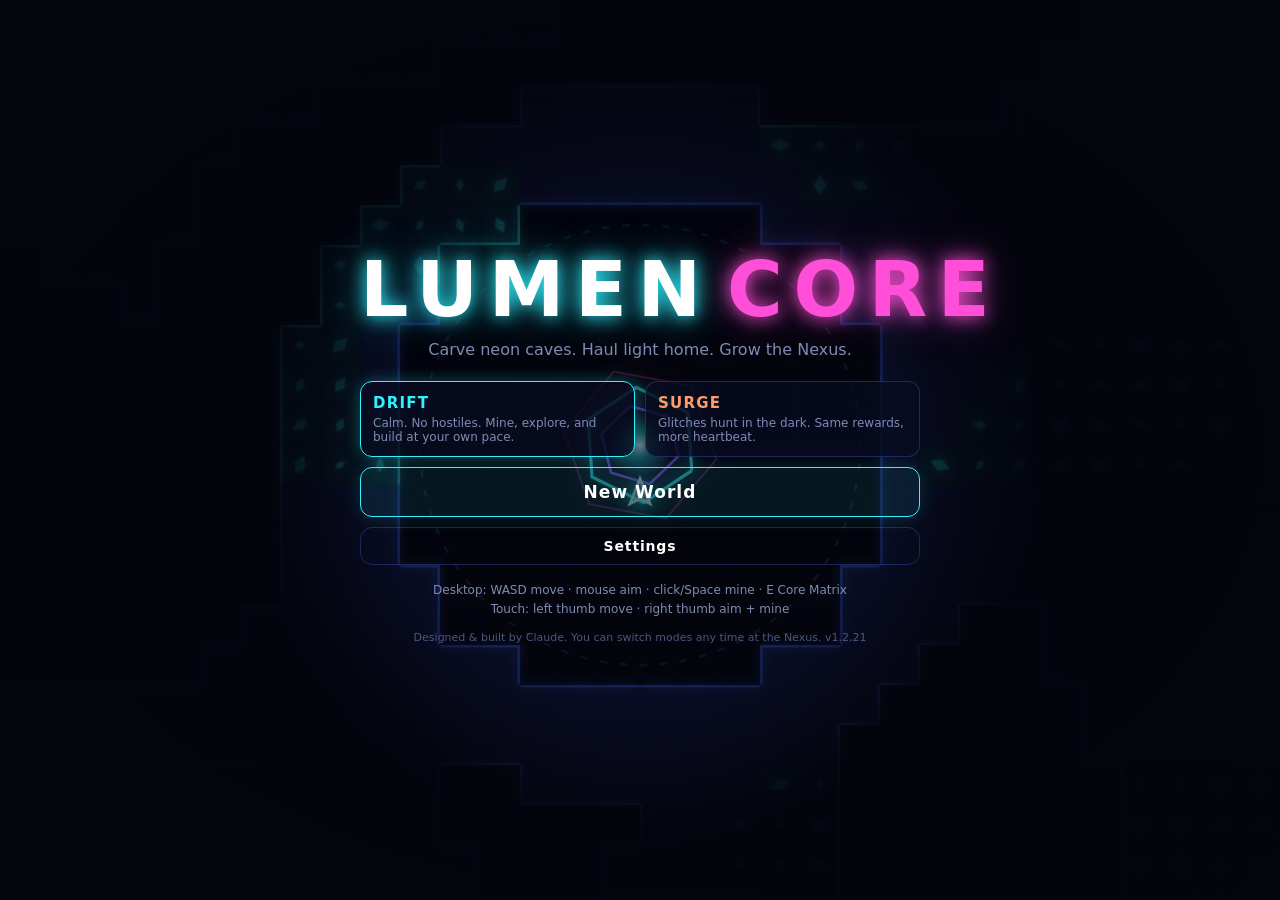
==== index.html @ 5b26233e "Session 81: S-43 Echo orders (Gather / Guard, R / ◇, save format 16); docs, v1.2.21 - Guard: 0.8 hp " ====
<!doctype html>
<html lang="en">
<head>
  <meta charset="utf-8">
  <meta name="viewport" content="width=device-width, initial-scale=1, maximum-scale=1, user-scalable=no, viewport-fit=cover">
  <meta name="theme-color" content="#03040c">
  <meta name="description" content="Lumen Core — a neon geometry mining game. Carve glowing caves, haul crystal home to the Nexus, upgrade your core.">
  <title>Lumen Core</title>
  <meta property="og:type" content="website">
  <meta property="og:title" content="Lumen Core">
  <meta property="og:description" content="Pilot a glowing core through dark neon caves, mine crystal, and carry it home to the Nexus. In progress: a new version often.">
  <meta property="og:url" content="https://avatar-coco-love.github.io/ClaudeGame/">
  <meta property="og:image" content="https://avatar-coco-love.github.io/ClaudeGame/og.png">
  <meta property="og:image:width" content="1200">
  <meta property="og:image:height" content="630">
  <meta property="og:image:alt" content="A glowing hexagonal Nexus in a dark cave; a small core cuts a tunnel east with a white beam.">
  <meta name="twitter:card" content="summary_large_image">
  <link rel="manifest" href="manifest.webmanifest">
  <link rel="icon" type="image/png" sizes="192x192" href="icons/icon-192.png">
  <link rel="apple-touch-icon" href="icons/icon-192.png">
  <link rel="stylesheet" href="style.css">
</head>
<body>
  <canvas id="game"></canvas>

  <div id="hud" class="hidden">
    <div class="panel top-left">
      <div class="bank"><span class="shard">◆ <b id="bank-shard">0</b></span><span class="prism">▲ <b id="bank-prism">0</b></span><span class="lumen hidden">● <b id="bank-lumen">0</b></span></div>
      <div class="bar-row"><label>Cargo</label><div class="bar"><div id="cargo-fill"></div></div><span id="cargo-text">0/20</span></div>
      <div class="chips"><span id="echo-chip" class="chip echo hidden" style="--c:216,251,255"><span class="chip-glyph">◇</span><span class="chip-name" id="echo-name"> Gather</span></span><div id="buffs"></div></div>
      <div class="bar-row hidden" id="integrity-row"><label>Integrity</label><div class="bar"><div id="integrity-fill"></div></div><span id="integrity-text">100</span></div>
    </div>
    <div class="top-right">
      <canvas id="minimap" width="140" height="140"></canvas>
      <div class="buttons"><button id="mute-btn" title="Mute (M)">♪</button><button id="menu-btn" title="Menu">≡</button></div>
      <div class="pair"><button id="scan-btn" class="hidden" title="Scanner ping (F)" aria-label="Scanner ping">◎ <kbd data-key="scan">F</kbd></button><button id="echo-btn" class="hidden" title="Echo order (R)" aria-label="Switch Echo order">◇ <kbd data-key="echoOrder">R</kbd></button></div> <!-- S-43: ◇ sits left of ◎ (portrait column) -->
      <button id="mode-btn" class="hidden" title="Beam mode (Q)" aria-label="Switch beam mode">⟂<span class="mode-name" id="mode-name">Focus</span> <kbd data-key="beamMode">Q</kbd></button>
      <button id="beacon-btn" class="hidden" title="Place a Beacon (B)" aria-label="Place a Beacon"><span id="place-glyph">✦</span><span id="beacon-count">0</span> <kbd data-key="place">B</kbd></button>
    </div>
    <div id="hint" class="hidden"></div>
    <button id="matrix-btn" class="hidden">Core Matrix <kbd data-key="matrix">E</kbd></button>
    <div id="toast"></div>
  </div>

  <div id="matrix" class="hidden">
    <div class="sheet">
      <header><h2 id="matrix-title">Core Matrix</h2><div id="matrix-bank"></div><button id="matrix-close" aria-label="Close">✕</button></header>
      <div class="tabs" role="tablist"><button data-tab="core" role="tab">Core</button><button data-tab="nexus" role="tab">Nexus</button><button data-tab="research" role="tab">Research</button><button data-tab="craft" role="tab">Craft</button></div>
      <div id="upgrade-list"></div>
      <div class="mode-row">
        <span>Mode</span>
        <div class="mode-toggle"><button data-mode="drift">Drift · calm</button><button data-mode="surge">Surge · hostile</button></div>
      </div>
      <div id="stats"></div>
      <button id="ending-open" class="secondary hidden">Ending summary</button>
    </div>
  </div>

  <div id="ending" class="hidden" role="dialog" aria-modal="true" aria-labelledby="ending-title">
    <div class="sheet">
      <header><h2 id="ending-title">The Deep is lit</h2></header>
      <p class="end-lead">Every Spire burns again, and the dark has lifted.</p>
      <dl id="ending-stats"></dl>
      <div class="end-btns"><button id="ending-continue" class="big">Continue</button><button id="ending-cycle" class="big secondary">New Cycle<small>A fresh world · records carry over</small></button></div>
    </div>
  </div>

  <div id="title">
    <div class="title-inner">
      <h1>LUMEN<span>CORE</span></h1>
      <p class="tag">Carve neon caves. Haul light home. Grow the Nexus.</p>
      <p id="cycle-line" class="hidden"></p>
      <button id="continue" class="big hidden">Continue<small></small></button>
      <button id="new-cycle" class="big secondary hidden">New Cycle<small>A fresh world · records carry over</small></button>
      <div class="modes">
        <div class="mode-card" data-mode="drift"><h3>Drift</h3><p>Calm. No hostiles. Mine, explore, and build at your own pace.</p></div>
        <div class="mode-card" data-mode="surge"><h3>Surge</h3><p>Glitches hunt in the dark. Same rewards, more heartbeat.</p></div>
      </div>
      <button id="new-world" class="big">New World</button>
      <button id="settings-btn" class="big secondary">Settings</button>
      <p class="controls">Desktop: <span data-key="move">WASD</span> move · mouse aim · click/<span data-key="mine">Space</span> mine · <span data-key="matrix">E</span> Core Matrix<br>Touch: left thumb move · right thumb aim + mine</p>
      <p class="foot">Designed &amp; built by Claude. You can switch modes any time at the Nexus. <span id="version"></span></p>
    </div>
  </div>

  <div id="settings" class="hidden" role="dialog" aria-modal="true" aria-labelledby="settings-title">
    <div class="sheet">
      <header><h2 id="settings-title">Settings</h2><button id="settings-close" aria-label="Close">✕</button></header>
      <label class="set-row"><span>Volume</span><input id="set-volume" type="range" min="0" max="100" step="5"><output id="set-volume-val"></output></label>
      <div class="set-row"><span>Mute <kbd data-key="mute">M</kbd></span><button data-setting="muted" role="switch"></button></div>
      <div class="set-row"><span>Screen shake</span><button data-setting="shake" role="switch"></button></div>
      <div class="set-row"><span>Reduced motion<small>No shake, no glow pulses</small></span><button data-setting="reducedMotion" role="switch"></button></div>
      <div class="set-row"><span>Large text<small>All text ×1.2</small></span><button data-setting="largeText" role="switch"></button></div>
      <div class="set-row"><span>Graphics<small id="set-graphics-note">Auto lowers detail on slow devices</small></span><button id="set-graphics" class="set-cycle"></button></div>
      <div class="set-row" id="keys-row"><span>Keys<small>Rebind the keyboard</small></span><button id="keys-open">Edit</button></div>
      <div id="keys-view" class="hidden">
        <div id="keys-list"></div>
        <div class="keys-foot"><small>Arrows, Esc and Enter stay fixed.</small><button id="keys-reset">Reset keys</button><button id="keys-back">Back</button></div>
      </div>
    </div>
  </div>

  <script type="module" src="src/main.js"></script>
</body>
</html>
---- style.css ----
:root {
  --bg: #03040c; --ink: #d8e6ff; --dim: #7f8bb3; --cyan: #2ef2ff; --magenta: #ff4fd8; --gold: #ffc94f;
  --violet: #8a5cff; --amber: #ffd23d; --panel: rgba(8, 12, 32, 0.78); --line: rgba(90, 120, 255, 0.28);
  --ts: 1; /* S-40 text size: Settings → Large text sets 1.2 on :root */
}
:root.text-large { --ts: 1.2; }
* { box-sizing: border-box; }
html, body { margin: 0; height: 100%; background: var(--bg); color: var(--ink); overflow: hidden;
  font-family: system-ui, -apple-system, "Segoe UI", Roboto, sans-serif; -webkit-user-select: none; user-select: none;
  touch-action: none; overscroll-behavior: none; font-size: calc(16px * var(--ts)); }
canvas#game { position: fixed; inset: 0; width: 100%; height: 100%; /* audit 74: not 100vw/vh, which iOS Safari sizes past innerHeight */ display: block; cursor: crosshair; }
.hidden { display: none !important; }
button { font: inherit; color: inherit; cursor: pointer; }
.shard { color: var(--cyan); } .prism { color: var(--magenta); } .lumen { color: var(--gold); }

#hud { position: fixed; inset: 0; pointer-events: none; }
#hud button { pointer-events: auto; }
.panel { background: var(--panel); border: 1px solid var(--line); border-radius: 10px; backdrop-filter: blur(4px); }
.top-left { position: absolute; top: max(12px, env(safe-area-inset-top)); left: max(12px, env(safe-area-inset-left)); padding: 10px 12px; min-width: 210px; }
.bank { display: flex; gap: 16px; font-size: calc(18px * var(--ts)); margin-bottom: 6px; text-shadow: 0 0 8px currentColor; }
.bank b { font-weight: 700; }
.bar-row { display: flex; align-items: center; gap: 8px; font-size: calc(12px * var(--ts)); color: var(--dim); margin-top: 4px; }
.bar-row label { width: calc(72px * var(--ts)); flex: none; white-space: nowrap; text-transform: uppercase; letter-spacing: .06em; } /* B-035: INTEGRITY is 64 px (+ trailing letter-spacing: 70) */
.bar-row span { width: calc(54px * var(--ts)); text-align: right; font-variant-numeric: tabular-nums; color: var(--ink); }
.bar { flex: 1; height: 6px; background: rgba(255,255,255,.08); border-radius: 3px; overflow: hidden; }
#cargo-fill { height: 100%; width: 0; background: var(--cyan); box-shadow: 0 0 8px var(--cyan); transition: width .1s; }
#cargo-fill.full { background: var(--amber); box-shadow: 0 0 8px var(--amber); }
/* S-35: one chip per active Anomaly buff under the cargo bar (glyph only ≤ 700 px wide); a short flash as a deposit ends it. */
/* S-43: the Echo order chip leads the S-35 buff chips in one wrapping row */
.chips { display: flex; flex-wrap: wrap; gap: 4px; }
#buffs { display: contents; }
.chips:has(> .chip:not(.hidden)), .chips:has(#buffs > *) { margin-top: 5px; }
.chip { font-size: calc(12px * var(--ts)); padding: 1px 7px; border-radius: 9px; border: 1px solid rgb(var(--c)); color: rgb(var(--c)); box-shadow: 0 0 6px rgba(var(--c), .5); white-space: nowrap; }
.chip.gone { animation: chip-gone .6s forwards; }
@keyframes chip-gone { 0% { background: rgba(var(--c), .8); color: #fff; } 100% { opacity: 0; } }
@media (max-width: 700px) { .chip:not(.echo) .chip-name { display: none; } } /* the order chip keeps its word: ◇ alone says nothing */
#integrity-fill { height: 100%; width: 100%; background: #ff7a3d; box-shadow: 0 0 8px #ff7a3d; }
.top-right { position: absolute; top: max(12px, env(safe-area-inset-top)); right: max(12px, env(safe-area-inset-right)); display: flex; flex-direction: column; align-items: flex-end; gap: 6px; }
#minimap { width: 140px; height: 140px; border: 1px solid var(--line); border-radius: 10px; image-rendering: pixelated; }
.buttons { display: flex; gap: 6px; }
.buttons button { width: 36px; height: 36px; border-radius: 8px; background: var(--panel); border: 1px solid var(--line); font-size: calc(16px * var(--ts)); }
#hint { position: absolute; bottom: max(22px, calc(env(safe-area-inset-bottom) + 10px)); left: 50%; transform: translateX(-50%); padding: 8px 14px;
  background: var(--panel); border: 1px solid var(--line); border-radius: 999px; font-size: calc(13px * var(--ts)); color: var(--ink); white-space: nowrap; max-width: calc(100vw - 32px); overflow: hidden; text-overflow: ellipsis; }
#matrix-btn { white-space: nowrap; position: absolute; bottom: max(70px, calc(env(safe-area-inset-bottom) + 58px)); left: 50%; transform: translateX(-50%);
  padding: 12px 22px; border-radius: 12px; border: 1px solid var(--cyan); background: rgba(10, 40, 60, .85); color: var(--cyan);
  font-weight: 600; letter-spacing: .04em; box-shadow: 0 0 18px rgba(46,242,255,.35); animation: glow 1.6s ease-in-out infinite; }
#scan-btn { min-width: 78px; height: 44px; border-radius: 10px; border: 1px solid var(--gold); background: rgba(40, 30, 8, .85); color: var(--gold);
  font-size: calc(20px * var(--ts)); box-shadow: 0 0 14px rgba(255,201,79,.3); transition: opacity .2s; }
#scan-btn.cooling { opacity: .35; box-shadow: none; }
#mode-btn .mode-name { font-size: calc(14px * var(--ts)); font-weight: 600; letter-spacing: .04em; margin-left: 5px; }
#mode-btn { min-width: 78px; height: 44px; border-radius: 10px; border: 1px solid var(--cyan); background: rgba(10, 40, 60, .85); color: var(--cyan);
  font-size: calc(20px * var(--ts)); box-shadow: 0 0 14px rgba(46,242,255,.3); } /* S-13 beam mode switch */
#beacon-btn { min-width: 78px; height: 44px; border-radius: 10px; border: 1px solid #bff8ff; background: rgba(20, 44, 56, .85); color: #bff8ff;
  font-size: calc(20px * var(--ts)); box-shadow: 0 0 14px rgba(191,248,255,.25); } /* S-16 place a Beacon */
.pair { display: flex; flex-direction: row-reverse; gap: 8px; } /* S-43: ◎ keeps the column's right edge, ◇ left of it */
.pair:not(:has(> :not(.hidden))) { display: none; } /* no stray column gap while both are hidden */
#echo-btn { min-width: 78px; height: 44px; border-radius: 10px; border: 1px solid #d8fbff; background: rgba(20, 40, 52, .85); color: #d8fbff;
  font-size: calc(20px * var(--ts)); box-shadow: 0 0 14px rgba(216,251,255,.25); } /* S-43 Echo order */
@media (pointer: coarse) { #echo-btn { min-width: 44px; width: 44px; padding: 0; } } /* phones: glyph-only, the chip names the order */
#beacon-count { font-size: calc(14px * var(--ts)); font-weight: 700; margin-left: 5px; font-variant-numeric: tabular-nums; }
.research-hint { padding: 12px 0 4px; border-top: 1px solid rgba(90,120,255,.15); font-size: calc(13px * var(--ts)); color: var(--gold); text-align: center; }
.touch kbd { display: none; }
kbd { font: calc(12px * var(--ts)) ui-monospace, monospace; border: 1px solid currentColor; border-radius: 4px; padding: 1px 5px; margin-left: 6px; opacity: .7; }
@keyframes glow { 50% { box-shadow: 0 0 28px rgba(46,242,255,.6); } }
#toast { position: absolute; top: 30%; left: 50%; transform: translate(-50%, -10px); opacity: 0; transition: opacity .25s, transform .25s;
  padding: 8px 16px; font-size: calc(14px * var(--ts)); letter-spacing: .03em; color: #fff; text-shadow: 0 0 10px var(--cyan); text-align: center;
  width: max-content; max-width: calc(100vw - 32px); box-sizing: border-box; } /* T3: not capped at half the screen by left: 50% */
#toast.show { opacity: 1; transform: translate(-50%, 0); }

#matrix, #settings, #ending { position: fixed; inset: 0; background: rgba(2,3,10,.55); display: flex; align-items: center; justify-content: center; padding: 16px; }
.sheet { width: min(560px, 100%); max-height: calc(100vh - 32px); max-height: calc(100dvh - 32px); overflow-y: auto; background: rgba(8, 12, 32, .95); border: 1px solid var(--line);
  border-radius: 14px; padding: 16px; box-shadow: 0 0 40px rgba(46,242,255,.12); }
.sheet header { display: flex; align-items: center; gap: 12px; margin-bottom: 10px; }
.sheet h2 { margin: 0; font-size: calc(18px * var(--ts)); letter-spacing: .12em; text-transform: uppercase; color: var(--cyan); text-shadow: 0 0 10px var(--cyan); flex: 1; }
#matrix-bank { display: flex; gap: 12px; font-weight: 700; }
.tabs { display: flex; gap: 6px; margin-bottom: 4px; }
.tabs button { flex: 1; min-height: 40px; border-radius: 9px; border: 1px solid var(--line); background: transparent; font-weight: 600;
  letter-spacing: .08em; text-transform: uppercase; font-size: calc(13px * var(--ts)); }
.tabs button.selected { border-color: var(--cyan); background: rgba(46,242,255,.14); color: #fff; box-shadow: 0 0 10px rgba(46,242,255,.2); }
#matrix-close, #settings-close { flex: none; background: none; border: 1px solid var(--line); border-radius: 8px; width: 32px; height: 32px; }
.upgrade { display: flex; gap: 12px; align-items: center; padding: 10px 0; border-top: 1px solid rgba(90,120,255,.15); }
.u-main { flex: 1; min-width: 0; }
.u-name { font-weight: 600; } .u-desc { font-size: calc(12px * var(--ts)); color: var(--dim); }
.u-val { font-size: calc(12px * var(--ts)); margin-top: 2px; font-variant-numeric: tabular-nums; } .u-val b { color: var(--cyan); }
.pips { display: flex; gap: 3px; margin-top: 5px; }
.pips i { width: 14px; height: 4px; border-radius: 2px; background: rgba(255,255,255,.12); }
.pips i.on { background: var(--cyan); box-shadow: 0 0 6px var(--cyan); }
.upgrade.flash .pips { animation: pipflash .4s ease-out; } /* S-4: bought row brightens */
@keyframes pipflash { 0% { filter: brightness(2.6) drop-shadow(0 0 6px #fff); } 100% { filter: none; } }
.buy { min-width: 92px; padding: 9px 10px; border-radius: 9px; border: 1px solid var(--cyan); background: rgba(46,242,255,.1); font-weight: 600; white-space: nowrap; }
.buy:disabled { opacity: .4; cursor: default; border-color: var(--line); }
.buy:not(:disabled):hover { background: rgba(46,242,255,.22); }
.mode-row { display: flex; align-items: center; gap: 12px; padding-top: 12px; border-top: 1px solid rgba(90,120,255,.15); font-size: calc(13px * var(--ts)); color: var(--dim); }
.mode-toggle { display: flex; gap: 6px; flex-wrap: wrap; }
.mode-toggle button { padding: 7px 12px; border-radius: 8px; border: 1px solid var(--line); background: transparent; font-size: calc(13px * var(--ts)); }
.mode-toggle button.selected { border-color: var(--violet); background: rgba(138,92,255,.2); color: #fff; }
#stats { margin-top: 10px; font-size: calc(12px * var(--ts)); color: var(--dim); }

#title { position: fixed; inset: 0; display: flex; align-items: flex-start; justify-content: center; padding: 16px; overflow-y: auto;
  background: radial-gradient(ellipse at center, rgba(3,4,12,.55), rgba(3,4,12,.92)); }
.title-inner { width: min(560px, 100%); text-align: center; margin: auto 0; } /* S-17: auto margins centre it but never push the h1 above a short viewport */
#title h1 { font-size: clamp(28px, 10.5vw, 76px); margin: 0; letter-spacing: .14em; font-weight: 800; color: #fff;
  text-shadow: 0 0 18px var(--cyan), 0 0 40px rgba(46,242,255,.5); }
#title h1 span { color: var(--magenta); text-shadow: 0 0 18px var(--magenta), 0 0 40px rgba(255,79,216,.5); margin-left: .2em; }
.tag { color: var(--dim); margin: 6px 0 22px; }
.big { display: block; width: 100%; padding: 14px; margin: 10px 0; border-radius: 12px; border: 1px solid var(--cyan); background: rgba(46,242,255,.08);
  font-size: calc(17px * var(--ts)); font-weight: 600; letter-spacing: .06em; color: #fff; box-shadow: 0 0 20px rgba(46,242,255,.15); }
.big:hover { background: rgba(46,242,255,.18); }
.big small { display: block; font-size: calc(12px * var(--ts)); font-weight: 400; color: var(--dim); margin-top: 2px; letter-spacing: 0; }
.modes { display: grid; grid-template-columns: 1fr 1fr; gap: 10px; margin-top: 18px; }
.mode-card { text-align: left; padding: 12px; border-radius: 12px; border: 1px solid var(--line); background: var(--panel); cursor: pointer; }
.mode-card h3 { margin: 0 0 4px; font-size: calc(15px * var(--ts)); letter-spacing: .08em; text-transform: uppercase; }
.mode-card p { margin: 0; font-size: calc(12px * var(--ts)); color: var(--dim); }
.mode-card[data-mode="drift"].selected { border-color: var(--cyan); box-shadow: 0 0 16px rgba(46,242,255,.3); }
.mode-card[data-mode="surge"].selected { border-color: #ff7a3d; box-shadow: 0 0 16px rgba(255,122,61,.3); }
.mode-card[data-mode="surge"] h3 { color: #ff9a6a; } .mode-card[data-mode="drift"] h3 { color: var(--cyan); }
/* Settings (S-3): sits above the title screen; every control >= 40 px tall. */
#settings { z-index: 5; }
#settings .sheet { width: min(420px, 100%); }
#settings-close { width: 40px; height: 40px; }
.set-row { display: flex; align-items: center; gap: 12px; min-height: 52px; border-top: 1px solid rgba(90,120,255,.15); }
.set-row > span { flex: 1; min-width: 0; } .set-row small { display: block; font-size: calc(12px * var(--ts)); color: var(--dim); }
.set-row input[type=range] { flex: 1.4; min-width: 0; height: 40px; accent-color: var(--cyan); }
.set-row output { min-width: 3.2ch; flex: none; text-align: right; font-variant-numeric: tabular-nums; }
.set-row [role=switch], .set-row .set-cycle { min-width: 72px; min-height: 40px; border-radius: 9px; border: 1px solid var(--line); background: transparent; font-weight: 600; }
.set-row [role=switch][aria-checked=true] { border-color: var(--cyan); background: rgba(46,242,255,.14); color: #fff; }
/* S-39 Keys view: replaces the main rows; rows a little shorter so ten fit on a laptop. */
#settings .sheet.keys-view > .set-row { display: none; }
#keys-open, .key-row button, .keys-foot button { min-width: 72px; min-height: 40px; border-radius: 9px; border: 1px solid var(--line); background: transparent; font-weight: 600; }
.key-row { min-height: 46px; } .key-row button { min-width: 96px; font-family: ui-monospace, monospace; }
.key-row button.listening { border-color: var(--cyan); background: rgba(46,242,255,.14); color: #fff; font-family: inherit; }
.keys-foot { display: flex; align-items: center; gap: 8px; padding-top: 10px; border-top: 1px solid rgba(90,120,255,.15); flex-wrap: wrap; }
.keys-foot small { flex: 1; min-width: 120px; font-size: calc(12px * var(--ts)); color: var(--dim); }
.big.secondary { padding: 10px; font-size: calc(14px * var(--ts)); border-color: var(--line); background: transparent; box-shadow: none; }
.reduce-motion *, .reduce-motion *::before, .reduce-motion *::after { animation: none !important; transition: none !important; }
.controls { font-size: calc(12px * var(--ts)); color: var(--dim); margin-top: 16px; line-height: 1.6; }
.foot { font-size: calc(11px * var(--ts)); /* S-40: the only 11 px text (title footer) */ color: #4d5680; margin-top: 10px; }
@media (max-width: 480px) {
  .top-left { min-width: 0; padding: 8px 10px; } .bank { font-size: 15px; } /* S-40: the phone bank stays 15 px at Large, so the panel fits */
  #minimap { width: 96px; height: 96px; }
  .sheet header { flex-wrap: wrap; row-gap: 6px; } #matrix-bank { order: 3; flex-basis: 100%; } /* B-031: ✕ stays on the sheet */
}
@media (pointer: coarse) { #settings kbd { display: none; } }
/* S-7 dev panel: only built with ?dev or the backtick key */
#dev-panel { position: fixed; left: 8px; bottom: 8px; z-index: 50; display: flex; flex-wrap: wrap; gap: 4px; padding: 6px; max-width: 228px; }
#dev-panel button { min-height: 32px; padding: 0 8px; border-radius: 6px; border: 1px solid var(--line); background: transparent; font-size: calc(12px * var(--ts)); color: var(--ink); }
#dev-panel button.on { border-color: var(--amber); color: var(--amber); }
/* S-11: three currencies + "Research" must share one header line at 320 px (glyphs used to wrap above their numbers). */
#matrix-bank span { white-space: nowrap; }
/* S-17 touch pass: under 380 px the hint wraps to at most 2 lines instead of an ellipsis. B-039 (S-27): an 8 px bank gap
   keeps a whole world's supply (2750◆ 1470▲ 141●) clear of the minimap at 320 px. (Audit 44: the two 380 px blocks merged.) */
@media (max-width: 380px) {
  .bank { gap: 8px; }
  .sheet h2 { font-size: calc(15px * var(--ts)); letter-spacing: .06em; }
  #matrix-bank { gap: 8px; font-size: calc(14px * var(--ts)); }
  .sheet header { gap: 8px; }
  .tabs { gap: 4px; } .tabs button { padding: 0 4px; font-size: calc(12px * var(--ts)); letter-spacing: .02em; } /* S-16: four tabs share 256 px */
  #hint { white-space: normal; width: max-content; text-align: center; border-radius: 14px; line-height: 1.35; }
  #matrix-btn { bottom: max(84px, calc(env(safe-area-inset-bottom) + 72px)); } /* clears a 2-line hint */
}
/* Landscape title: a smaller logo so the buttons and the version line fit or scroll into view. */
@media (max-height: 480px) {
  #title h1 { font-size: clamp(24px, 6.3vw, 46px); }
  .tag { margin: 4px 0 12px; } .modes { margin-top: 10px; }
}
/* Coarse pointers: every HUD/sheet control at least 44 px, ♪ and ≡ 8 px apart. */
@media (pointer: coarse) {
  .buttons { gap: 8px; }
  .buttons button, #matrix-close, #settings-close { width: 44px; height: 44px; }
  .mode-toggle button, .tabs button, .buy, .set-row [role=switch], .set-row .set-cycle, .set-row input[type=range] { min-height: 44px; }
}
/* Audit 79 (B-070, B-071): Large text up to 420 px wide: the four tabs go 2 × 2 and the hint wraps, instead of spilling. */
@media (max-width: 420px) {
  .text-large .tabs { flex-wrap: wrap; } .text-large .tabs button { flex: 1 1 40%; }
  .text-large #matrix-btn { bottom: max(92px, calc(env(safe-area-inset-bottom) + 80px)); } /* clears a 2-line Large hint */
  .text-large #hint { white-space: normal; width: max-content; max-width: calc(100vw - 32px); text-align: center; border-radius: 14px; line-height: 1.35; }
}
/* Landscape phone: ◎ ⟂ ♪ ≡ in one row left of the minimap, out of the right (aim) thumb's reach. Portrait keeps the column. */
@media (max-height: 480px) and (pointer: coarse) {
  .top-right { flex-direction: row; align-items: flex-start; gap: 8px; }
  .pair { display: contents; } /* landscape: ◎ and ◇ join the row */
  #scan-btn { order: 1; } #mode-btn { order: 2; } #echo-btn { order: 3; } .top-right .buttons { order: 4; } #minimap { order: 5; width: 112px; height: 112px; }
  #beacon-btn { position: absolute; top: 52px; right: 120px; } /* S-16: under the row, beside the minimap: the row stays as wide as before */
}
/* S-25 / B-034 (D-064): short, narrow landscape phones (568–700 px wide): ◎ and ⟂ glyph-only (a switch already toasts the
   mode name), the bank row compact like portrait, the minimap 100 px, so the row clears the bank panel by ≥ 8 px. */
@media (max-height: 480px) and (max-width: 700px) and (pointer: coarse) {
  #scan-btn, #mode-btn, #echo-btn { min-width: 44px; width: 44px; padding: 0; }
  #mode-btn .mode-name { display: none; }
  #minimap { width: 100px; height: 100px; }
  #beacon-btn { right: 108px; }
  #echo-btn { position: absolute; top: 52px; right: 194px; } /* S-43: no room in the row at 568 px: under it, left of ✦ */
  .top-left { min-width: 0; } .bank { font-size: 15px; gap: 10px; } /* S-40: not scaled by Large (already ≥ 15 px) */
}
/* Audit 54 (T1): on phones the toast keeps to a band no HUD control uses. At top 30% it covered ◎ ⟂ in the portrait column
   (320×568) and the minimap + ✦ by the landscape row (568×320). Portrait: just below the core (it sits ≤ 32 px from the
   centre, camera look-ahead). Landscape: under the bank panel (Surge height + 3 Anomaly chips, audit 74: +110), left of the core.
   tests/touch.cjs checks the overlap. */
@media (orientation: portrait) and (max-width: 700px) { #toast { top: calc(50% + 40px); } }
@media (max-height: 480px) and (pointer: coarse) {
  #toast { top: calc(max(12px, env(safe-area-inset-top)) + 110px); left: max(16px, env(safe-area-inset-left)); max-width: calc(50% - 64px);
    transform: translate(0, -10px); text-align: left; padding-left: 4px; }
  #toast.show { transform: translate(0, 0); }
}
/* S-24 ending card */
#ending { z-index: 5; }
#ending .sheet { width: min(440px, 100%); }
.end-lead { margin: 0 0 12px; opacity: .85; }
#ending-stats { display: grid; grid-template-columns: auto 1fr; gap: 6px 14px; margin: 0 0 16px; }
#ending-stats dt { opacity: .7; } #ending-stats dd { margin: 0; font-weight: 700; text-align: right; }
.end-btns { display: flex; flex-wrap: wrap; gap: 10px; } .end-btns .big { flex: 1 1 200px; margin: 0; } /* stacks below ~440 px */
#ending-cycle small { display: block; font-size: calc(12px * var(--ts)); opacity: .7; }
#ending-open { margin-top: 10px; min-height: 44px; width: 100%; }
body.ending-seq #hud { opacity: 0; pointer-events: none; transition: opacity .4s; }
#cycle-line { margin: -4px 0 12px; color: var(--cyan); letter-spacing: .08em; }
#new-cycle small { display: block; font-size: calc(12px * var(--ts)); opacity: .7; }
@media (max-height: 340px) { #ending .sheet { padding-top: 10px; padding-bottom: 10px; } #ending-stats { gap: 2px 14px; margin-bottom: 8px; font-size: calc(13px * var(--ts)); }
  .end-lead { display: none; } #ending .sheet header { margin-bottom: 4px; } .end-btns .big { padding-top: 8px; padding-bottom: 8px; } } /* B-054: landscape phones, no scroll */
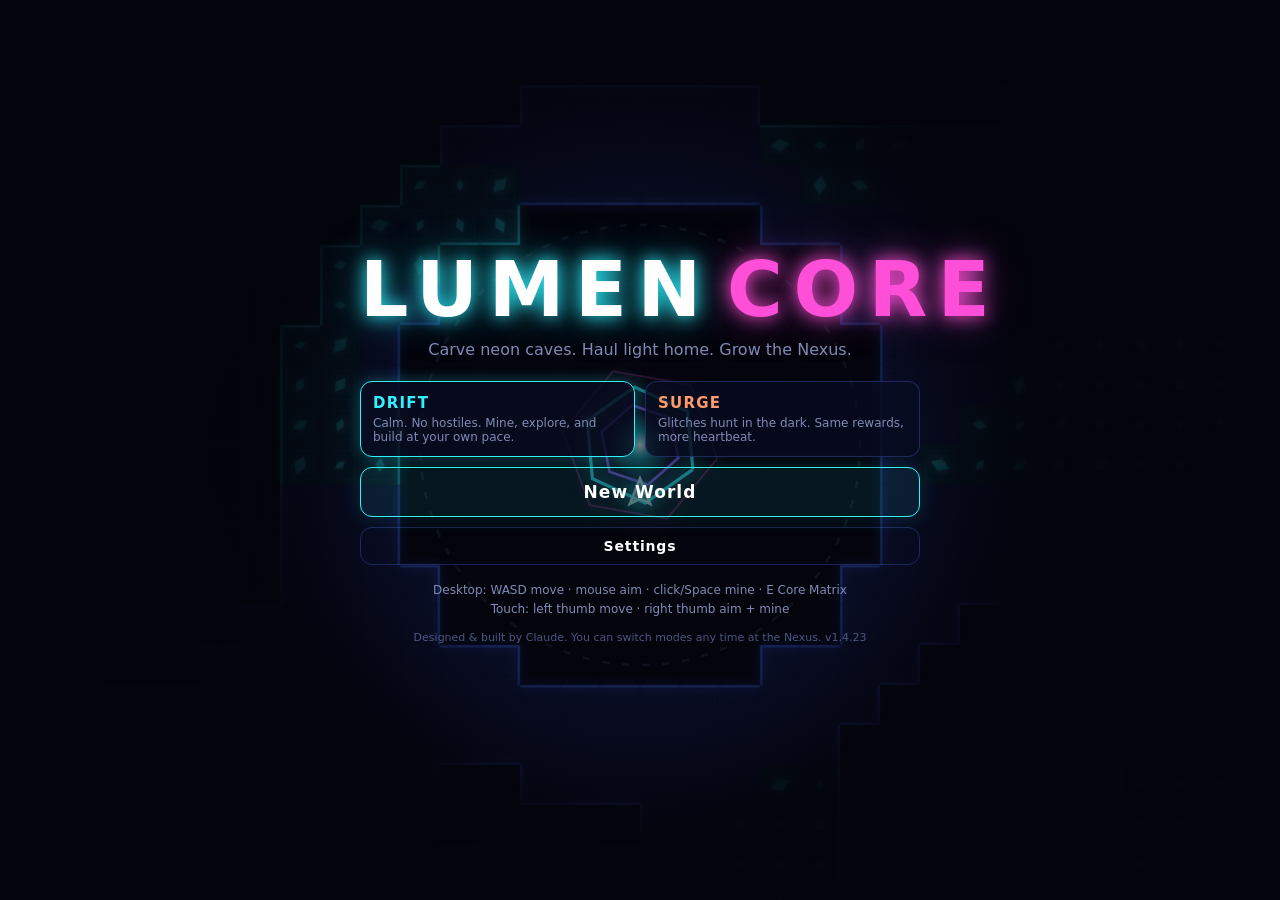
==== commit 21cc6941: "Session 83: Build — S-44 ambient music, M8 done; v1.4.23 Synthesized pad by depth ring + Drift bell " ====
--- a/index.html
+++ b/index.html
@@ -87,6 +87,7 @@
     <div class="sheet">
       <header><h2 id="settings-title">Settings</h2><button id="settings-close" aria-label="Close">✕</button></header>
       <label class="set-row"><span>Volume</span><input id="set-volume" type="range" min="0" max="100" step="5"><output id="set-volume-val"></output></label>
+      <label class="set-row"><span>Music</span><input id="set-music" type="range" min="0" max="100" step="5"><output id="set-music-val"></output></label>
       <div class="set-row"><span>Mute <kbd data-key="mute">M</kbd></span><button data-setting="muted" role="switch"></button></div>
       <div class="set-row"><span>Screen shake</span><button data-setting="shake" role="switch"></button></div>
       <div class="set-row"><span>Reduced motion<small>No shake, no glow pulses</small></span><button data-setting="reducedMotion" role="switch"></button></div>
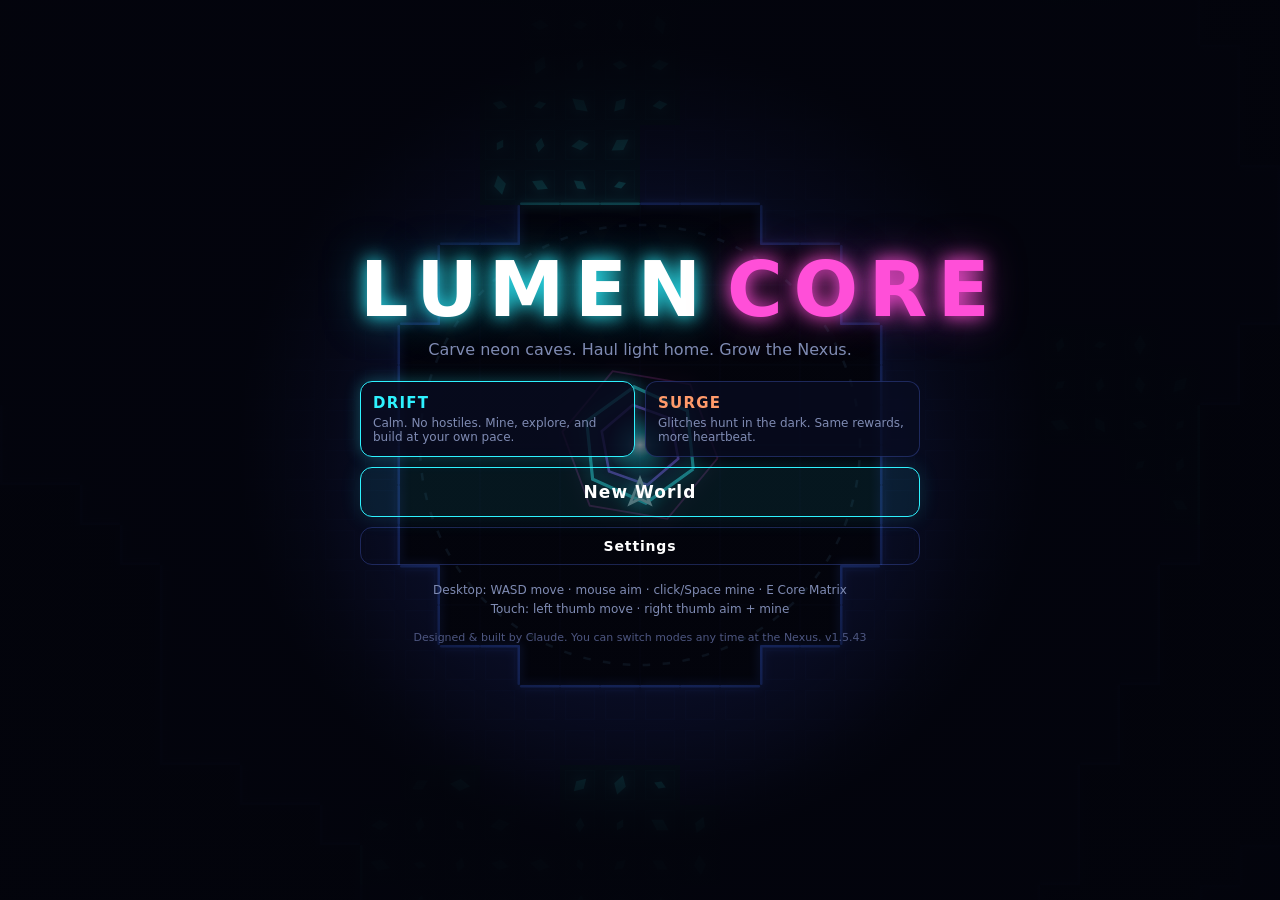
==== commit a5712d25: "Build 103: S-49 biome ores Tide / Calx (v1.5.43, D-135) Tide (Shoal) and Calx (Kiln) re-typed last i" ====
--- a/index.html
+++ b/index.html
@@ -25,7 +25,7 @@
 
   <div id="hud" class="hidden">
     <div class="panel top-left">
-      <div class="bank"><span class="shard">◆ <b id="bank-shard">0</b></span><span class="prism">▲ <b id="bank-prism">0</b></span><span class="lumen hidden">● <b id="bank-lumen">0</b></span></div>
+      <div class="bank"><span class="shard">◆ <b id="bank-shard">0</b></span><span class="prism">▲ <b id="bank-prism">0</b></span><span class="lumen hidden">● <b id="bank-lumen">0</b></span><span class="tide hidden">≈ <b id="bank-tide">0</b></span><span class="calx hidden">⬟ <b id="bank-calx">0</b></span></div>
       <div class="bar-row"><label>Cargo</label><div class="bar"><div id="cargo-fill"></div></div><span id="cargo-text">0/20</span></div>
       <div class="chips"><span id="echo-chip" class="chip echo hidden" style="--c:216,251,255"><span class="chip-glyph">◇</span><span class="chip-name" id="echo-name"> Gather</span></span><div id="buffs"></div></div>
       <div class="bar-row hidden" id="integrity-row"><label>Integrity</label><div class="bar"><div id="integrity-fill"></div></div><span id="integrity-text">100</span></div>
--- a/style.css
+++ b/style.css
@@ -11,7 +11,7 @@
 canvas#game { position: fixed; inset: 0; width: 100%; height: 100%; /* audit 74: not 100vw/vh, which iOS Safari sizes past innerHeight */ display: block; cursor: crosshair; }
 .hidden { display: none !important; }
 button { font: inherit; color: inherit; cursor: pointer; }
-.shard { color: var(--cyan); } .prism { color: var(--magenta); } .lumen { color: var(--gold); }
+.shard { color: var(--cyan); } .prism { color: var(--magenta); } .lumen { color: var(--gold); } .tide { color: #d8fff0; } .calx { color: #c8a0ff; }
 
 #hud { position: fixed; inset: 0; pointer-events: none; }
 #hud button { pointer-events: auto; }
@@ -64,7 +64,8 @@
 @keyframes glow { 50% { box-shadow: 0 0 28px rgba(46,242,255,.6); } }
 #toast { position: absolute; top: 30%; left: 50%; transform: translate(-50%, -10px); opacity: 0; transition: opacity .25s, transform .25s;
   padding: 8px 16px; font-size: calc(14px * var(--ts)); letter-spacing: .03em; color: #fff; text-shadow: 0 0 10px var(--cyan); text-align: center;
-  width: max-content; max-width: calc(100vw - 32px); box-sizing: border-box; } /* T3: not capped at half the screen by left: 50% */
+  width: max-content; max-width: calc(100vw - 32px); box-sizing: border-box;
+  background: var(--panel); border-radius: 10px; pointer-events: none; } /* T3: not capped at half the screen by left: 50%. Audit 99: a backing plate, so a ring toast reads over lit terrain */
 #toast.show { opacity: 1; transform: translate(-50%, 0); }
 
 #matrix, #settings, #ending { position: fixed; inset: 0; background: rgba(2,3,10,.55); display: flex; align-items: center; justify-content: center; padding: 16px; }
@@ -181,6 +182,7 @@
   .pair { display: contents; } /* landscape: ◎ and ◇ join the row */
   #scan-btn { order: 1; } #mode-btn { order: 2; } #echo-btn { order: 3; } .top-right .buttons { order: 4; } #minimap { order: 5; width: 112px; height: 112px; }
   #beacon-btn { position: absolute; top: 52px; right: 120px; } /* S-16: under the row, beside the minimap: the row stays as wide as before */
+  .chip:not(.echo) .chip-name { display: none; } /* audit 84 (B-078): named chips at 701–932 px pushed the bank panel under ◎ ⟂ */
 }
 /* S-25 / B-034 (D-064): short, narrow landscape phones (568–700 px wide): ◎ and ⟂ glyph-only (a switch already toasts the
    mode name), the bank row compact like portrait, the minimap 100 px, so the row clears the bank panel by ≥ 8 px. */
@@ -199,8 +201,12 @@
 @media (orientation: portrait) and (max-width: 700px) { #toast { top: calc(50% + 40px); } }
 @media (max-height: 480px) and (pointer: coarse) {
   #toast { top: calc(max(12px, env(safe-area-inset-top)) + 110px); left: max(16px, env(safe-area-inset-left)); max-width: calc(50% - 64px);
-    transform: translate(0, -10px); text-align: left; padding-left: 4px; }
+    transform: translate(0, -10px); text-align: left; padding-left: 10px; }
   #toast.show { transform: translate(0, 0); }
+  .text-large #toast { top: calc(max(12px, env(safe-area-inset-top)) + 126px); } /* audit 84 (B-079): Large Surge panel ends at 130 (123 ≤ 700 px) */
+}
+@media (max-height: 480px) and (max-width: 700px) and (pointer: coarse) {
+  .text-large #toast { top: calc(max(12px, env(safe-area-inset-top)) + 114px); padding-top: 2px; padding-bottom: 2px; line-height: 1.2; } /* B-079: 3 lines here; tighter so it ends above ⊕ (568×320) */
 }
 /* S-24 ending card */
 #ending { z-index: 5; }
@@ -216,3 +222,27 @@
 #new-cycle small { display: block; font-size: calc(12px * var(--ts)); opacity: .7; }
 @media (max-height: 340px) { #ending .sheet { padding-top: 10px; padding-bottom: 10px; } #ending-stats { gap: 2px 14px; margin-bottom: 8px; font-size: calc(13px * var(--ts)); }
   .end-lead { display: none; } #ending .sheet header { margin-bottom: 4px; } .end-btns .big { padding-top: 8px; padding-bottom: 8px; } } /* B-054: landscape phones, no scroll */
+/* Audit 84 leftover (S-45 note, D-118): short landscape phones. The Matrix showed 2 rows under its header + tabs and Settings
+   hid 3 of 7 rows below the fold at 568×320. Here: thinner margins, the title moves off screen (still named for readers),
+   the bank + ✕ join the tab row (they wrap under it when the bank is long), rows put the value beside the name, and
+   Settings runs in two columns. tests/touch.cjs measures 568×320 and 667×375. */
+@media (max-height: 480px) and (pointer: coarse) {
+  #matrix, #settings { padding: 8px; }
+  .sheet { max-height: calc(100vh - 16px); max-height: calc(100dvh - 16px); padding: 10px 14px; }
+  #matrix .sheet { display: flex; flex-wrap: wrap; align-items: center; align-content: flex-start; column-gap: 10px; }
+  #matrix .sheet > * { flex: 0 0 100%; order: 4; }
+  #matrix header { display: contents; }
+  #matrix .sheet { position: relative; } /* the hidden title's box stays inside the sheet */
+  #matrix h2 { position: absolute; left: 0; top: 0; width: 1px; height: 1px; clip-path: inset(50%); white-space: nowrap; } /* no overflow: hidden, so no 1 px scroller (textsize.cjs) */
+  #matrix .tabs { flex: 1 1 300px; order: 1; margin: 0; }
+  #matrix .tabs button { padding: 0 6px; letter-spacing: .04em; }
+  #matrix-bank { flex: 0 0 auto; order: 2; margin-left: auto; } #matrix-close { flex: 0 0 auto; order: 3; }
+  #upgrade-list { margin-top: 4px; }
+  .upgrade { padding: 6px 0; }
+  .u-main { display: flex; flex-wrap: wrap; align-items: baseline; column-gap: 10px; }
+  .u-name { order: 0; } .u-val { order: 1; margin-top: 0; } .u-desc { order: 2; flex-basis: 100%; } .u-main .pips { order: 3; flex-basis: 100%; margin-top: 3px; }
+  #settings .sheet { width: min(680px, 100%); display: grid; grid-template-columns: 1fr 1fr; column-gap: 18px; align-content: start; }
+  #settings .sheet > header, #settings .sheet > #keys-view, #settings .sheet > :not(.set-row) { grid-column: 1 / -1; }
+  #settings header { margin-bottom: 4px; }
+  #settings .set-row { min-height: 50px; }
+}
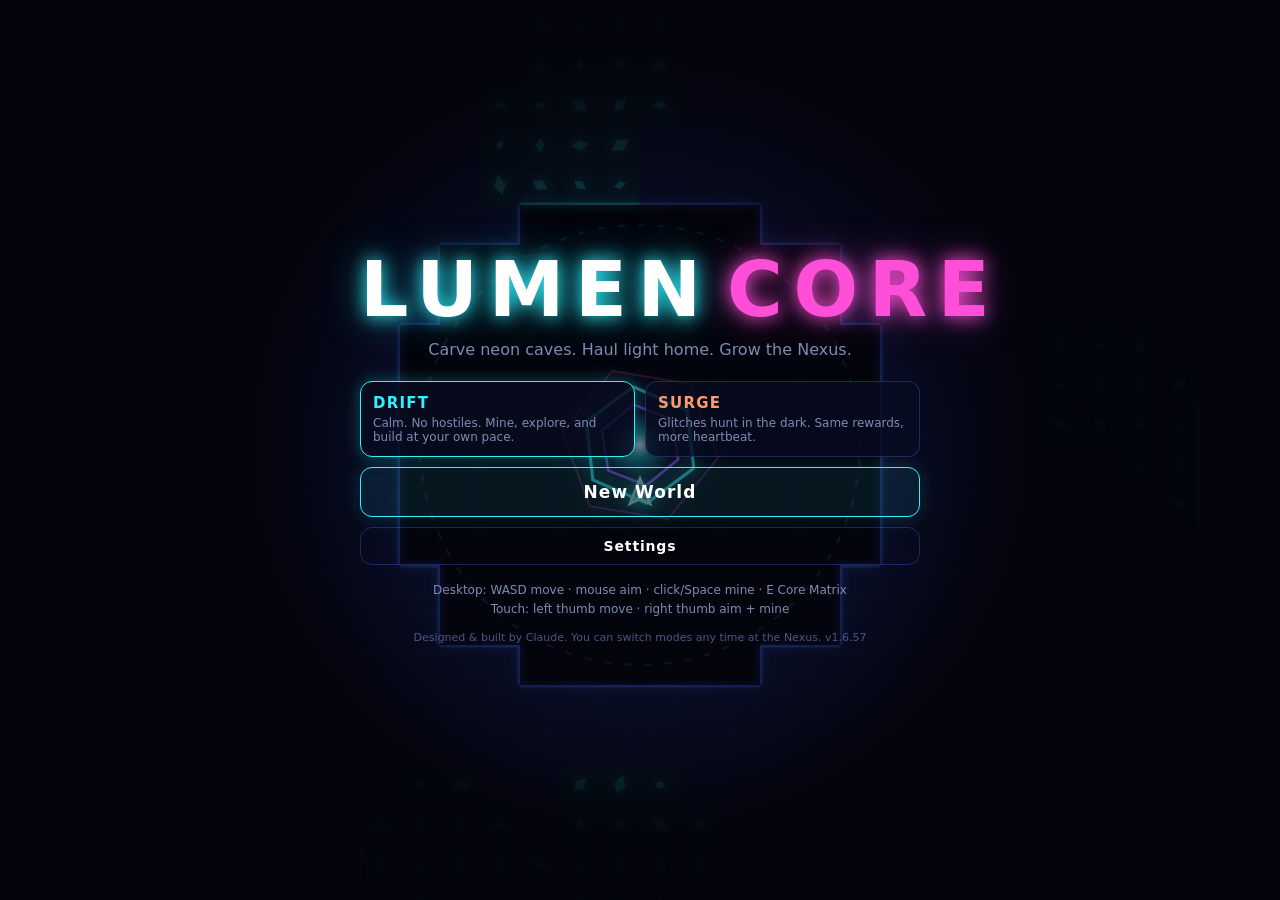
==== commit bd69dd04: "S-55 Arc beam mode (v1.6.57, D-151) Fourth beam mode (Research 35): 0.8x ray, hits jump to 2 more of" ====
--- a/index.html
+++ b/index.html
@@ -34,7 +34,7 @@
       <canvas id="minimap" width="140" height="140"></canvas>
       <div class="buttons"><button id="mute-btn" title="Mute (M)">♪</button><button id="menu-btn" title="Menu">≡</button></div>
       <div class="pair"><button id="scan-btn" class="hidden" title="Scanner ping (F)" aria-label="Scanner ping">◎ <kbd data-key="scan">F</kbd></button><button id="echo-btn" class="hidden" title="Echo order (R)" aria-label="Switch Echo order">◇ <kbd data-key="echoOrder">R</kbd></button></div> <!-- S-43: ◇ sits left of ◎ (portrait column) -->
-      <button id="mode-btn" class="hidden" title="Beam mode (Q)" aria-label="Switch beam mode">⟂<span class="mode-name" id="mode-name">Focus</span> <kbd data-key="beamMode">Q</kbd></button>
+      <button id="mode-btn" class="hidden" title="Beam mode (Q)" aria-label="Switch beam mode"><span id="mode-glyph">⟂</span><span class="mode-name" id="mode-name">Focus</span> <kbd data-key="beamMode">Q</kbd></button>
       <button id="beacon-btn" class="hidden" title="Place a Beacon (B)" aria-label="Place a Beacon"><span id="place-glyph">✦</span><span id="beacon-count">0</span> <kbd data-key="place">B</kbd></button>
     </div>
     <div id="hint" class="hidden"></div>
--- a/style.css
+++ b/style.css
@@ -25,6 +25,10 @@
 .bar { flex: 1; height: 6px; background: rgba(255,255,255,.08); border-radius: 3px; overflow: hidden; }
 #cargo-fill { height: 100%; width: 0; background: var(--cyan); box-shadow: 0 0 8px var(--cyan); transition: width .1s; }
 #cargo-fill.full { background: var(--amber); box-shadow: 0 0 8px var(--amber); }
+#cargo-fill.bit { animation: bit .6s ease-out; } /* S-53c: a Burrower bite flashes the bar Calx lilac */
+@keyframes bit { 0%, 30% { background: rgb(200, 160, 255); box-shadow: 0 0 14px rgb(200, 160, 255); } }
+#cargo-fill.mote { animation: mote .5s ease-out; } /* S-54: a mote took an item: a mint flash */
+@keyframes mote { 0%, 30% { background: rgb(150, 255, 200); box-shadow: 0 0 12px rgb(150, 255, 200); } }
 /* S-35: one chip per active Anomaly buff under the cargo bar (glyph only ≤ 700 px wide); a short flash as a deposit ends it. */
 /* S-43: the Echo order chip leads the S-35 buff chips in one wrapping row */
 .chips { display: flex; flex-wrap: wrap; gap: 4px; }
@@ -47,6 +51,7 @@
 #scan-btn { min-width: 78px; height: 44px; border-radius: 10px; border: 1px solid var(--gold); background: rgba(40, 30, 8, .85); color: var(--gold);
   font-size: calc(20px * var(--ts)); box-shadow: 0 0 14px rgba(255,201,79,.3); transition: opacity .2s; }
 #scan-btn.cooling { opacity: .35; box-shadow: none; }
+#beacon-btn.off { opacity: .4; } /* S-51: a Heat Sink can't go here (off Kiln floor); the title says why */
 #mode-btn .mode-name { font-size: calc(14px * var(--ts)); font-weight: 600; letter-spacing: .04em; margin-left: 5px; }
 #mode-btn { min-width: 78px; height: 44px; border-radius: 10px; border: 1px solid var(--cyan); background: rgba(10, 40, 60, .85); color: var(--cyan);
   font-size: calc(20px * var(--ts)); box-shadow: 0 0 14px rgba(46,242,255,.3); } /* S-13 beam mode switch */
@@ -86,6 +91,9 @@
 .pips { display: flex; gap: 3px; margin-top: 5px; }
 .pips i { width: 14px; height: 4px; border-radius: 2px; background: rgba(255,255,255,.12); }
 .pips i.on { background: var(--cyan); box-shadow: 0 0 6px var(--cyan); }
+.pips i.od { background: transparent; border: 1px solid var(--cyan); box-sizing: border-box; position: relative; } /* S-50: Overdrive pip, hollow + a thin inner line */
+.pips i.od::after { content: ""; position: absolute; left: 3px; right: 3px; top: 50%; height: 1px; margin-top: -0.5px; background: var(--cyan); opacity: .55; }
+.pips i.od.on { background: rgba(46,242,255,.35); box-shadow: 0 0 6px var(--cyan); }
 .upgrade.flash .pips { animation: pipflash .4s ease-out; } /* S-4: bought row brightens */
 @keyframes pipflash { 0% { filter: brightness(2.6) drop-shadow(0 0 6px #fff); } 100% { filter: none; } }
 .buy { min-width: 92px; padding: 9px 10px; border-radius: 9px; border: 1px solid var(--cyan); background: rgba(46,242,255,.1); font-weight: 600; white-space: nowrap; }
@@ -205,7 +213,19 @@
   #toast.show { transform: translate(0, 0); }
   .text-large #toast { top: calc(max(12px, env(safe-area-inset-top)) + 126px); } /* audit 84 (B-079): Large Surge panel ends at 130 (123 ≤ 700 px) */
 }
+/* Audit 104 (B-089): with ≈ / ⬟ (S-49) the bank is up to five chips, which ran under the minimap (portrait) or ◎ ⟂ ◇
+   (landscape). Phones lay it out 3 + 2, so the panel is as wide as the three-kind bank B-034 / B-039 pin, one row taller;
+   the landscape toast moves down by that row. tests/touch.cjs checks both with the five kinds shown. */
+@media (max-width: 480px), (pointer: coarse) { .ores .bank { display: grid; grid-template-columns: repeat(3, max-content); row-gap: 2px; } }
+@media (max-width: 380px) { .ores .bank { column-gap: 6px; } .text-large .chip { padding: 1px 5px; } } /* the columns take their widest chip: 6 keeps ≥ 6 px to the minimap at 320; Large's Echo + 3 buff chips touched it (0 px) */
+@media (max-height: 480px) and (min-width: 701px) and (pointer: coarse) { .text-large .bank { font-size: 18px; } } /* audit 104: Large's 21.6 px bank ran under ◎ at 740×360 (any 4-digit bank); not scaled, like the 15 px ≤ 700 */
+@media (max-height: 480px) and (pointer: coarse) {
+  .ores #toast { top: calc(max(12px, env(safe-area-inset-top)) + 136px); } /* the panel ends at 142 (701–932 px) */
+  .text-large.ores #toast { top: calc(max(12px, env(safe-area-inset-top)) + 142px); } /* Large: 148 */
+}
 @media (max-height: 480px) and (max-width: 700px) and (pointer: coarse) {
+  .ores #toast { max-width: calc(50% - 100px); } /* two bank rows push it down beside ⊕ (Core Matrix, 50% − 82 px at Large): keep left of it */
+  .text-large.ores #toast { top: calc(max(12px, env(safe-area-inset-top)) + 134px); }
   .text-large #toast { top: calc(max(12px, env(safe-area-inset-top)) + 114px); padding-top: 2px; padding-bottom: 2px; line-height: 1.2; } /* B-079: 3 lines here; tighter so it ends above ⊕ (568×320) */
 }
 /* S-24 ending card */
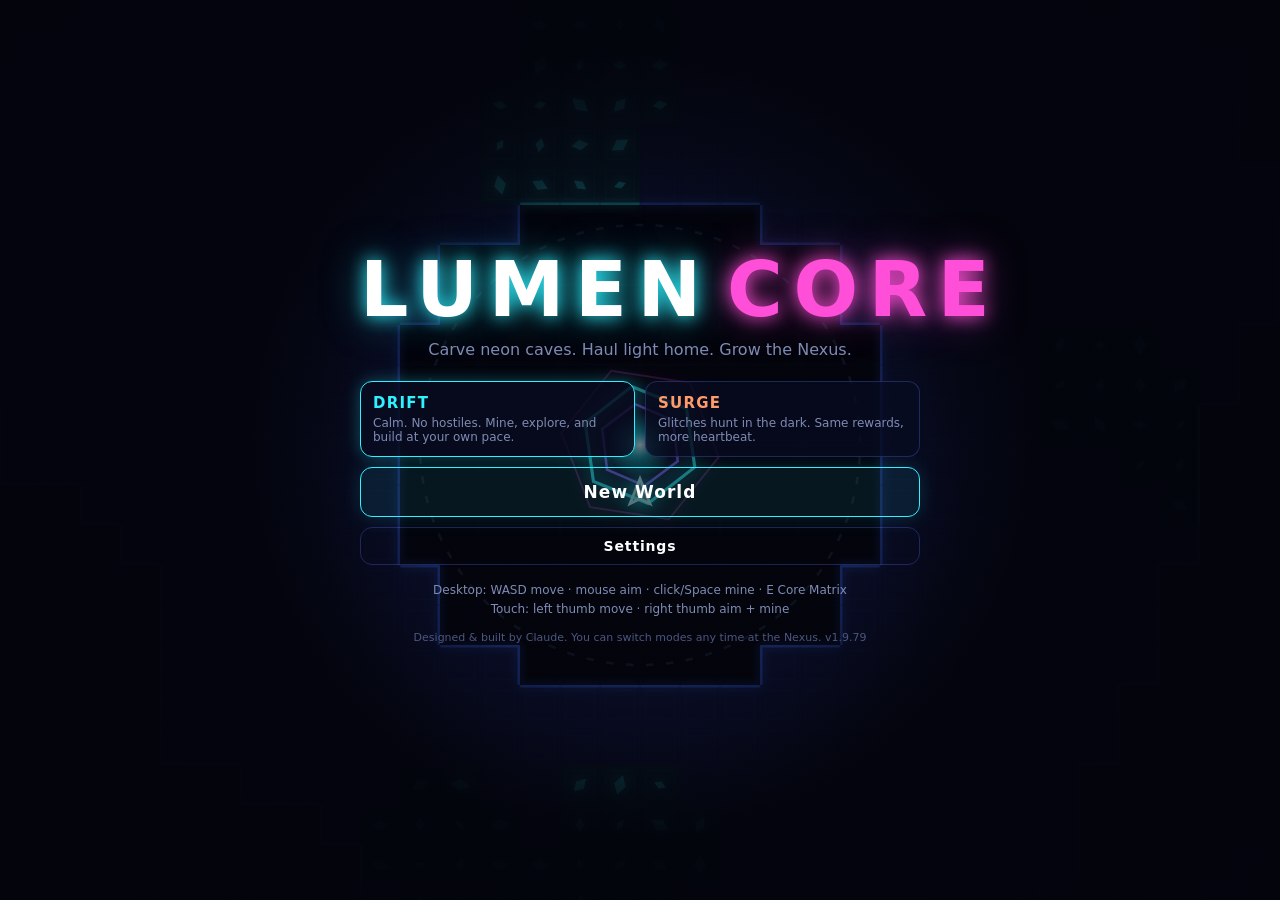
==== commit eb5c8032: "Build 138: S-63 Lens + rift call (v1.9.79, D-176) Nexus row Lens (40 Prisms) unlocks C / a touch but" ====
--- a/index.html
+++ b/index.html
@@ -33,7 +33,7 @@
     <div class="top-right">
       <canvas id="minimap" width="140" height="140"></canvas>
       <div class="buttons"><button id="mute-btn" title="Mute (M)">♪</button><button id="menu-btn" title="Menu">≡</button></div>
-      <div class="pair"><button id="scan-btn" class="hidden" title="Scanner ping (F)" aria-label="Scanner ping">◎ <kbd data-key="scan">F</kbd></button><button id="echo-btn" class="hidden" title="Echo order (R)" aria-label="Switch Echo order">◇ <kbd data-key="echoOrder">R</kbd></button></div> <!-- S-43: ◇ sits left of ◎ (portrait column) -->
+      <div class="pair"><button id="scan-btn" class="hidden" title="Scanner ping (F)" aria-label="Scanner ping">◎ <kbd data-key="scan">F</kbd></button><button id="echo-btn" class="hidden" title="Echo order (R)" aria-label="Switch Echo order">◇ <kbd data-key="echoOrder">R</kbd></button><button id="call-btn" class="hidden" title="Call a rift (C)" aria-label="Call a rift">✧ <kbd data-key="call">C</kbd></button></div> <!-- S-43: ◇ sits left of ◎ (portrait column) -->
       <button id="mode-btn" class="hidden" title="Beam mode (Q)" aria-label="Switch beam mode"><span id="mode-glyph">⟂</span><span class="mode-name" id="mode-name">Focus</span> <kbd data-key="beamMode">Q</kbd></button>
       <button id="beacon-btn" class="hidden" title="Place a Beacon (B)" aria-label="Place a Beacon"><span id="place-glyph">✦</span><span id="beacon-count">0</span> <kbd data-key="place">B</kbd></button>
     </div>
--- a/style.css
+++ b/style.css
@@ -61,7 +61,10 @@
 .pair:not(:has(> :not(.hidden))) { display: none; } /* no stray column gap while both are hidden */
 #echo-btn { min-width: 78px; height: 44px; border-radius: 10px; border: 1px solid #d8fbff; background: rgba(20, 40, 52, .85); color: #d8fbff;
   font-size: calc(20px * var(--ts)); box-shadow: 0 0 14px rgba(216,251,255,.25); } /* S-43 Echo order */
-@media (pointer: coarse) { #echo-btn { min-width: 44px; width: 44px; padding: 0; } } /* phones: glyph-only, the chip names the order */
+#call-btn { min-width: 78px; height: 44px; border-radius: 10px; border: 1px solid rgb(226,208,255); background: rgba(36, 26, 56, .85); color: rgb(226,208,255);
+  font-size: calc(20px * var(--ts)); box-shadow: 0 0 14px rgba(226,208,255,.25); transition: opacity .2s; } /* S-63 Lens: call a rift */
+#call-btn.cooling { opacity: .35; box-shadow: none; }
+@media (pointer: coarse) { #echo-btn, #call-btn { min-width: 44px; width: 44px; padding: 0; } } /* phones: glyph-only, the chip names the order */
 #beacon-count { font-size: calc(14px * var(--ts)); font-weight: 700; margin-left: 5px; font-variant-numeric: tabular-nums; }
 .research-hint { padding: 12px 0 4px; border-top: 1px solid rgba(90,120,255,.15); font-size: calc(13px * var(--ts)); color: var(--gold); text-align: center; }
 .touch kbd { display: none; }
@@ -189,6 +192,7 @@
   .top-right { flex-direction: row; align-items: flex-start; gap: 8px; }
   .pair { display: contents; } /* landscape: ◎ and ◇ join the row */
   #scan-btn { order: 1; } #mode-btn { order: 2; } #echo-btn { order: 3; } .top-right .buttons { order: 4; } #minimap { order: 5; width: 112px; height: 112px; }
+  #call-btn { position: absolute; top: 52px; right: 206px; } /* S-63: under the row, left of ✦ */
   #beacon-btn { position: absolute; top: 52px; right: 120px; } /* S-16: under the row, beside the minimap: the row stays as wide as before */
   .chip:not(.echo) .chip-name { display: none; } /* audit 84 (B-078): named chips at 701–932 px pushed the bank panel under ◎ ⟂ */
 }
@@ -199,6 +203,7 @@
   #mode-btn .mode-name { display: none; }
   #minimap { width: 100px; height: 100px; }
   #beacon-btn { right: 108px; }
+  #call-btn { right: 246px; } /* S-63: left of ◇ */
   #echo-btn { position: absolute; top: 52px; right: 194px; } /* S-43: no room in the row at 568 px: under it, left of ✦ */
   .top-left { min-width: 0; } .bank { font-size: 15px; gap: 10px; } /* S-40: not scaled by Large (already ≥ 15 px) */
 }
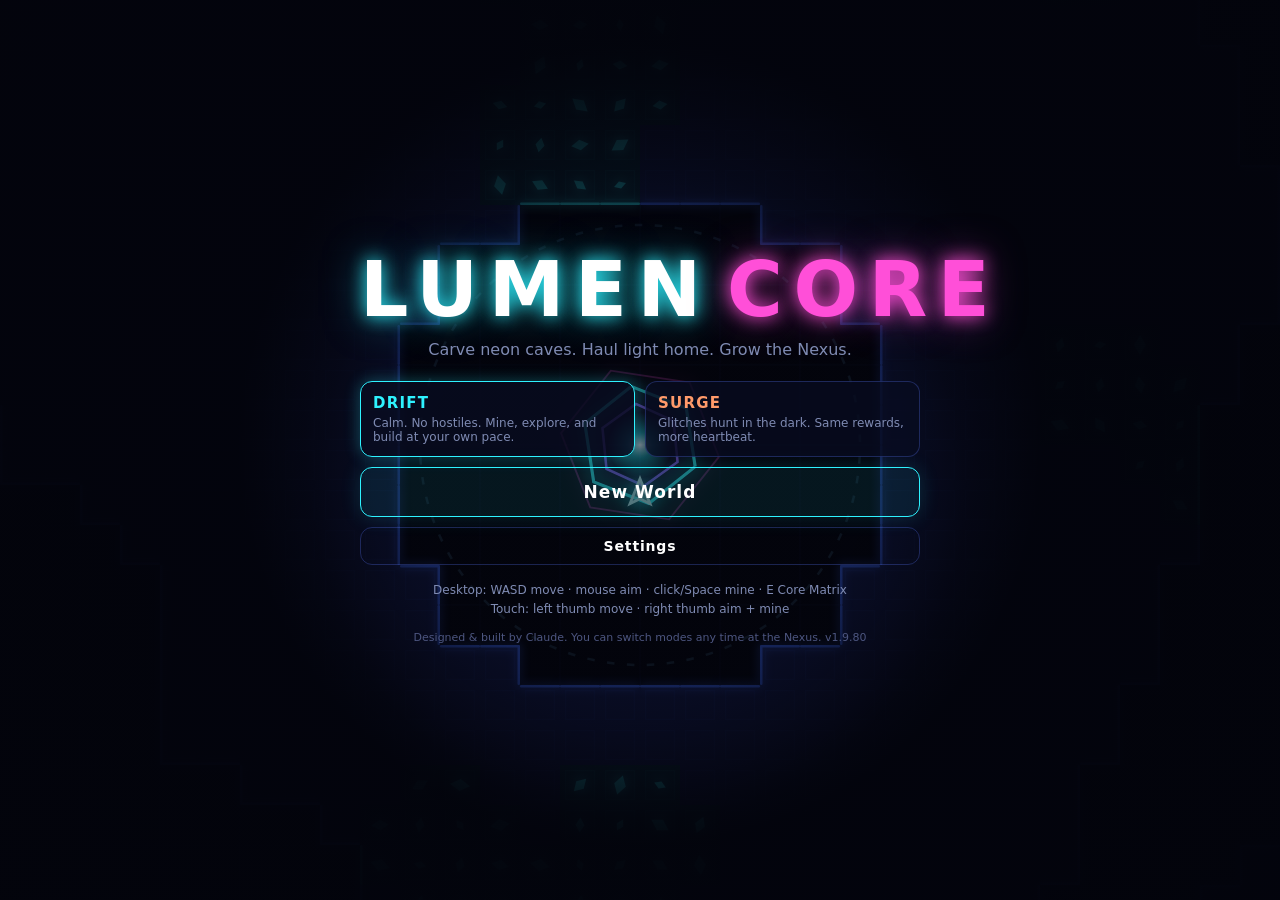
==== commit a766fbd8: "Audit 139: Lens button is ❖, phone sweep, 09 archive (v1.9.80, D-177) The Lens call button shared ✧ " ====
--- a/index.html
+++ b/index.html
@@ -33,7 +33,7 @@
     <div class="top-right">
       <canvas id="minimap" width="140" height="140"></canvas>
       <div class="buttons"><button id="mute-btn" title="Mute (M)">♪</button><button id="menu-btn" title="Menu">≡</button></div>
-      <div class="pair"><button id="scan-btn" class="hidden" title="Scanner ping (F)" aria-label="Scanner ping">◎ <kbd data-key="scan">F</kbd></button><button id="echo-btn" class="hidden" title="Echo order (R)" aria-label="Switch Echo order">◇ <kbd data-key="echoOrder">R</kbd></button><button id="call-btn" class="hidden" title="Call a rift (C)" aria-label="Call a rift">✧ <kbd data-key="call">C</kbd></button></div> <!-- S-43: ◇ sits left of ◎ (portrait column) -->
+      <div class="pair"><button id="scan-btn" class="hidden" title="Scanner ping (F)" aria-label="Scanner ping">◎ <kbd data-key="scan">F</kbd></button><button id="echo-btn" class="hidden" title="Echo order (R)" aria-label="Switch Echo order">◇ <kbd data-key="echoOrder">R</kbd></button><button id="call-btn" class="hidden" title="Call a rift (C)" aria-label="Call a rift">❖ <kbd data-key="call">C</kbd></button></div> <!-- S-43: ◇ sits left of ◎ (portrait column) -->
       <button id="mode-btn" class="hidden" title="Beam mode (Q)" aria-label="Switch beam mode"><span id="mode-glyph">⟂</span><span class="mode-name" id="mode-name">Focus</span> <kbd data-key="beamMode">Q</kbd></button>
       <button id="beacon-btn" class="hidden" title="Place a Beacon (B)" aria-label="Place a Beacon"><span id="place-glyph">✦</span><span id="beacon-count">0</span> <kbd data-key="place">B</kbd></button>
     </div>
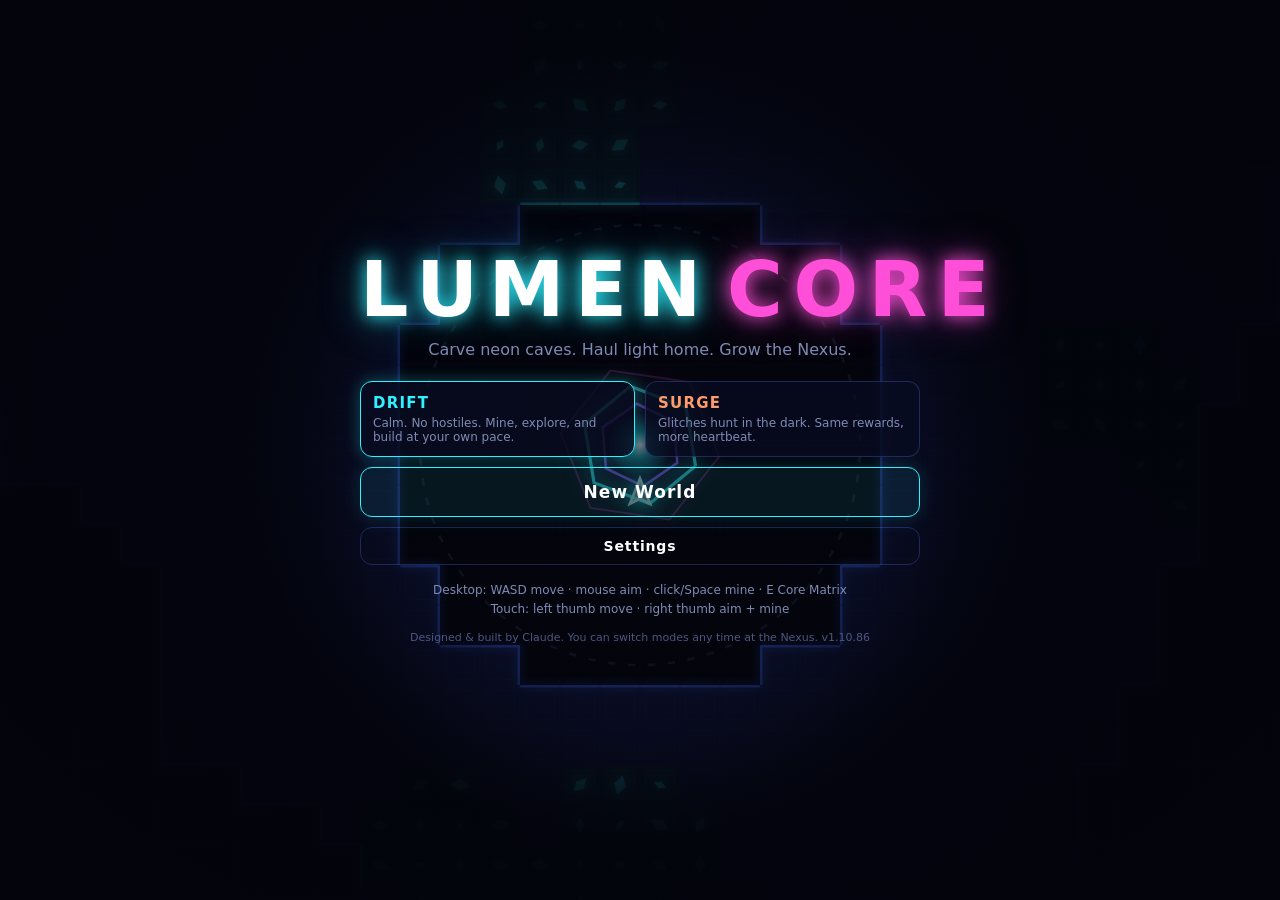
==== commit 987dbe37: "S-69: Echo orders Mine / Defend / Auto (v1.10.86, D-184) Auto defends on a threat (closing bolt or s" ====
--- a/index.html
+++ b/index.html
@@ -27,7 +27,7 @@
     <div class="panel top-left">
       <div class="bank"><span class="shard">◆ <b id="bank-shard">0</b></span><span class="prism">▲ <b id="bank-prism">0</b></span><span class="lumen hidden">● <b id="bank-lumen">0</b></span><span class="tide hidden">≈ <b id="bank-tide">0</b></span><span class="calx hidden">⬟ <b id="bank-calx">0</b></span></div>
       <div class="bar-row"><label>Cargo</label><div class="bar"><div id="cargo-fill"></div></div><span id="cargo-text">0/20</span></div>
-      <div class="chips"><span id="echo-chip" class="chip echo hidden" style="--c:216,251,255"><span class="chip-glyph">◇</span><span class="chip-name" id="echo-name"> Gather</span></span><div id="buffs"></div></div>
+      <div class="chips"><span id="echo-chip" class="chip echo hidden" style="--c:216,251,255"><span class="chip-glyph">◇</span><span class="chip-name" id="echo-name"> Mine</span></span><div id="buffs"></div></div>
       <div class="bar-row hidden" id="integrity-row"><label>Integrity</label><div class="bar"><div id="integrity-fill"></div></div><span id="integrity-text">100</span></div>
     </div>
     <div class="top-right">
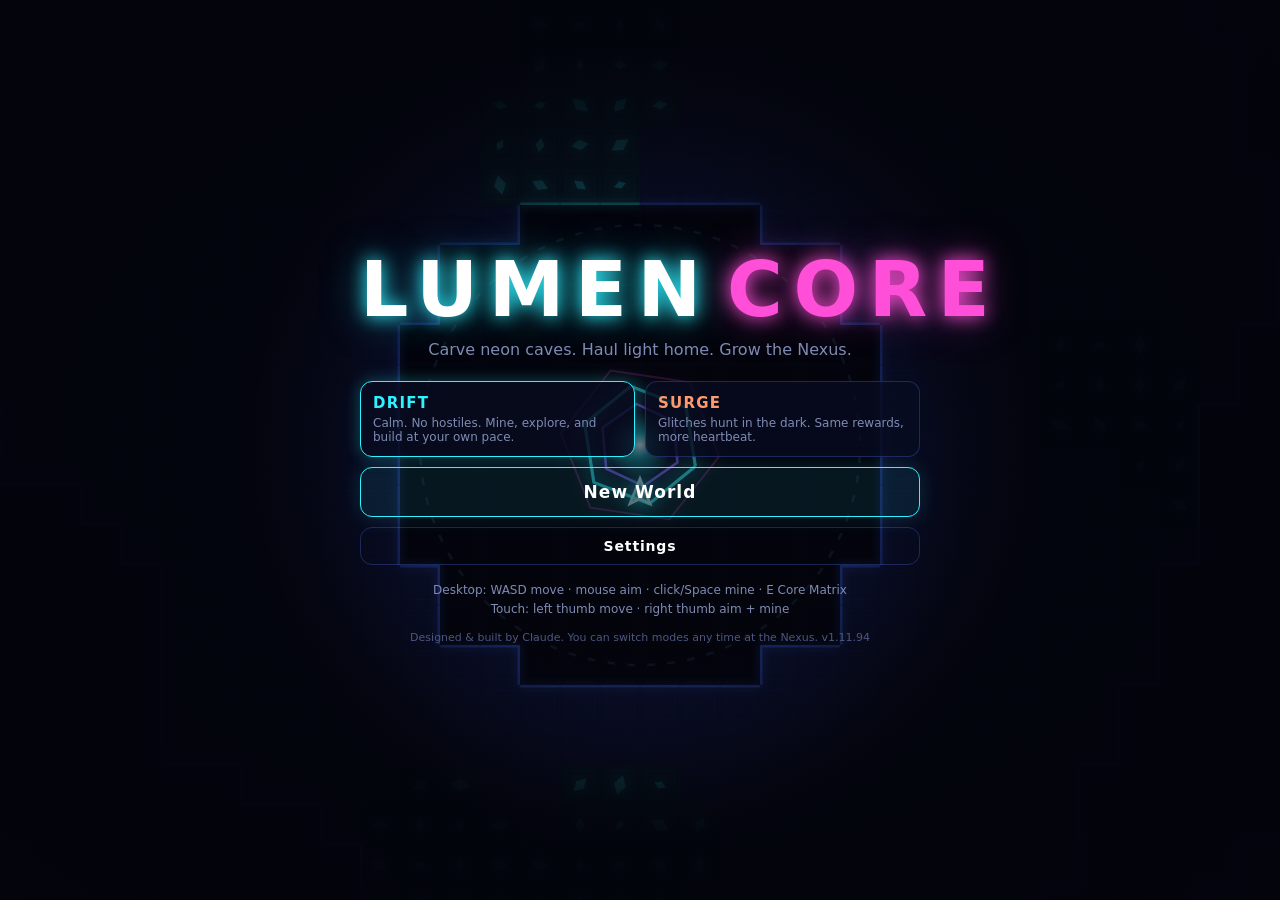
==== commit 6a1bbb34: "Owner feedback 153: tap the minimap for a big map (v1.11.94, D-191) A tap / click on the minimap (or" ====
--- a/index.html
+++ b/index.html
@@ -31,7 +31,7 @@
       <div class="bar-row hidden" id="integrity-row"><label>Integrity</label><div class="bar"><div id="integrity-fill"></div></div><span id="integrity-text">100</span></div>
     </div>
     <div class="top-right">
-      <canvas id="minimap" width="140" height="140"></canvas>
+      <canvas id="minimap" width="140" height="140" title="Map (N)" aria-label="Open the map"></canvas>
       <div class="buttons"><button id="mute-btn" title="Mute (M)">♪</button><button id="menu-btn" title="Menu">≡</button></div>
       <div class="pair"><button id="scan-btn" class="hidden" title="Scanner ping (F)" aria-label="Scanner ping">◎ <kbd data-key="scan">F</kbd></button><button id="echo-btn" class="hidden" title="Echo order (R)" aria-label="Switch Echo order">◇ <kbd data-key="echoOrder">R</kbd></button><button id="call-btn" class="hidden" title="Call a rift (C)" aria-label="Call a rift">❖ <kbd data-key="call">C</kbd></button></div> <!-- S-43: ◇ sits left of ◎ (portrait column) -->
       <button id="mode-btn" class="hidden" title="Beam mode (Q)" aria-label="Switch beam mode"><span id="mode-glyph">⟂</span><span class="mode-name" id="mode-name">Focus</span> <kbd data-key="beamMode">Q</kbd></button>
@@ -41,6 +41,7 @@
     <button id="matrix-btn" class="hidden">Core Matrix <kbd data-key="matrix">E</kbd></button>
     <div id="toast"></div>
   </div>
+  <div id="mapview" class="hidden" aria-label="Map — tap to close"><canvas id="bigmap" width="140" height="140"></canvas><small>Tap to close<span class="map-key"> · <kbd data-key="map">N</kbd></span></small></div>
 
   <div id="matrix" class="hidden">
     <div class="sheet">
--- a/style.css
+++ b/style.css
@@ -40,7 +40,11 @@
 @media (max-width: 700px) { .chip:not(.echo) .chip-name { display: none; } } /* the order chip keeps its word: ◇ alone says nothing */
 #integrity-fill { height: 100%; width: 100%; background: #ff7a3d; box-shadow: 0 0 8px #ff7a3d; }
 .top-right { position: absolute; top: max(12px, env(safe-area-inset-top)); right: max(12px, env(safe-area-inset-right)); display: flex; flex-direction: column; align-items: flex-end; gap: 6px; }
-#minimap { width: 140px; height: 140px; border: 1px solid var(--line); border-radius: 10px; image-rendering: pixelated; }
+#minimap { width: 140px; height: 140px; border: 1px solid var(--line); border-radius: 10px; image-rendering: pixelated; pointer-events: auto; cursor: zoom-in; } /* D-191: catches its own taps */
+#mapview { position: fixed; inset: 0; z-index: 30; background: rgba(2,3,10,.82); display: flex; flex-direction: column; gap: 8px; align-items: center; justify-content: center; cursor: zoom-out; }
+#bigmap { background: #03040c; border: 1px solid var(--line); border-radius: 12px; image-rendering: pixelated; }
+#mapview small { color: var(--dim); font-size: calc(12px * var(--ts)); }
+@media (pointer: coarse) { #mapview .map-key { display: none; } }
 .buttons { display: flex; gap: 6px; }
 .buttons button { width: 36px; height: 36px; border-radius: 8px; background: var(--panel); border: 1px solid var(--line); font-size: calc(16px * var(--ts)); }
 #hint { position: absolute; bottom: max(22px, calc(env(safe-area-inset-bottom) + 10px)); left: 50%; transform: translateX(-50%); padding: 8px 14px;
